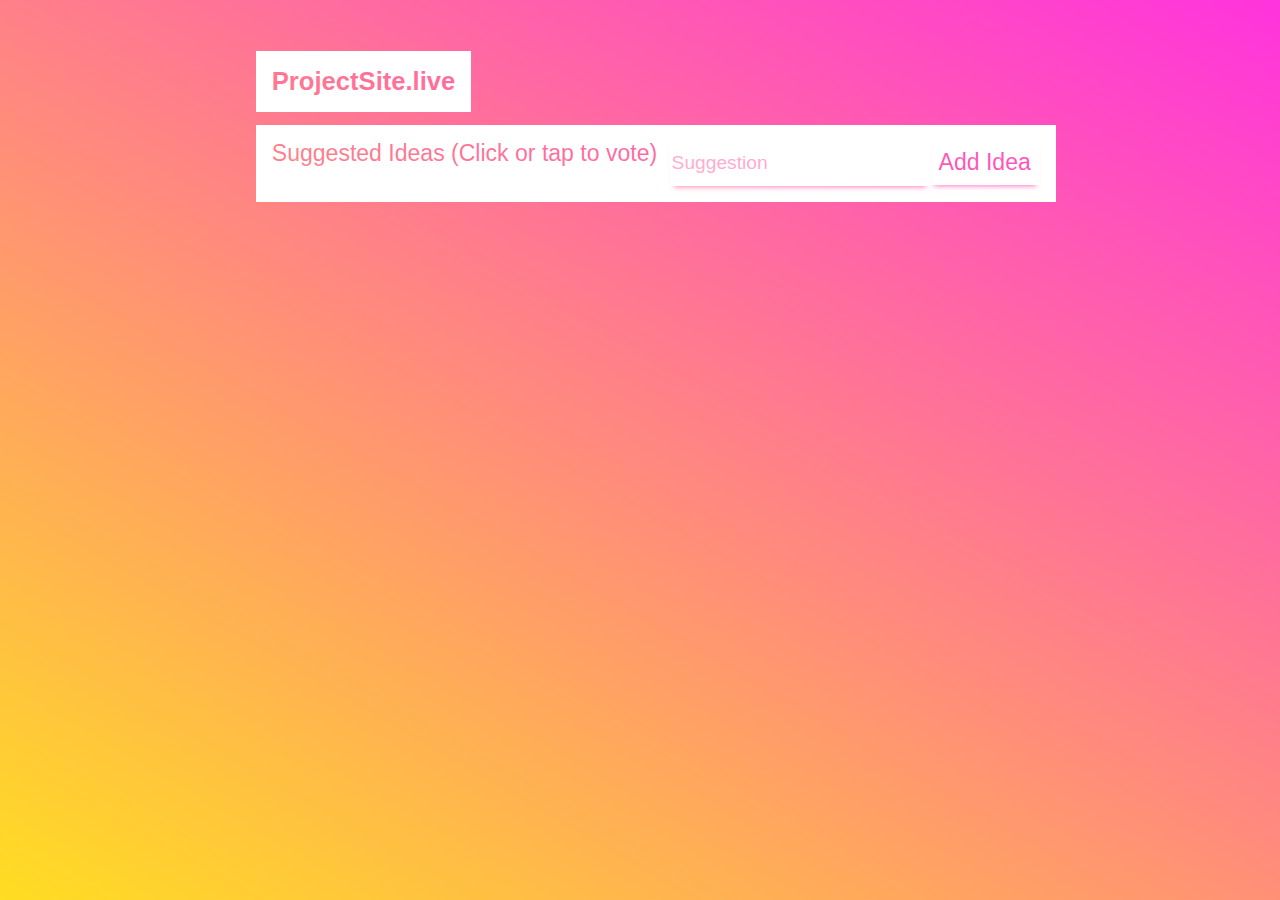
==== index.html @ fa2a5127 "Working" ====
<!DOCTYPE html>
<!-- COPYRIGHT © 2019 BENJAMIN CICCARELLI -->
<html lang="en-US">
  <head>
    <meta charset="UTF-8">
    <meta http-equiv="X-UA-Compatible" content="IE=edge">
    <meta name="viewport" content="width=device-width, initial-scale=1.0">

    <title>ProjectSite</title>
    <meta property="og:title" content="ProjectSite">
    <meta property="og:locale" content="en_US">
    <link rel="shortcut icon" type="image/png" href="images/b.png"/>
    <link rel="canonical" href="http://ciccarelli.me/">
    <meta property="og:url" content="http://ciccarelli.me/">
    <meta property="og:site_name" content="Ben Ciccarelli">
    <link href="https://fonts.googleapis.com/css?family=Rubik" rel="stylesheet"> 
    <link href="https://fonts.googleapis.com/icon?family=Material+Icons" rel="stylesheet">
    <link rel="stylesheet" type="text/css" href="css/style.css">
  </head>
  <body>
    <div id="title">ProjectSite.live</div>
    <div id="content">
    	Suggested Ideas (Click or tap to vote)
    	<div class="clickable right" onclick="submit()" >Add Idea</div>
      <input id="suggestion" placeholder="Suggestion" maxlength="100">
      <div id="suggestions" style="margin-top: 4vh">
        <div class="clickable bar">Loading...</div>
      </div>
    </div>
    <div id="bg"></div>
  </body>
  <script type="text/javascript" src="js/script.js"></script>
  <script type="text/javascript" src="QuickSW.js"></script>
</html>
---- css/style.css ----
/* COPYRIGHT © 2019 BENJAMIN CICCARELLI */
::selection {
	background: rgba(0,0,0,.7);
	color: white;
}
::-moz-selection {
	background: rgba(0,0,0,.7);
	color: white;
}
::-webkit-scrollbar { 
	display: none; 
}
*{

	transition: all .1s ease-out;
	float: left;
	font-family: sans-serif;
}
html{
	scrollbar-width: none;
	scroll-behavior: smooth;
}
body {
	height: 100vh;
	background: linear-gradient(30deg,#fd2,#f3d);
	overflow-x: hidden;
	margin: 0;
	padding: 0;
}
#bg {
	top: -5px;
	left: -5px;
	position: fixed;
	z-index: -1;
	width: calc(100vw + 10px);
	height: calc(100vh + 10px);

	background-image: url("../canyon.jpg");
	background-repeat: no-repeat;
	background-size: cover;
 	filter: blur(3px);
}
#title {
	font-size: 2vw;
	font-weight: 700;
	background-color: white;
	color: black;
	display: block;
	padding: 1vw;
	margin-left: 20vw;
	margin-top: 4vw;
	text-decoration: none;
	border: 3px solid white;

	mix-blend-mode: screen;
}
@keyframes slide  {
  from {left: 120vw;}
  to {left: -220vw;}
}
@keyframes slideBack {
  from {left: -220vw;}
  to {left: 120vw;}
}
#content {
	font-weight: 400;
	font-size:1.8vw;
	background-color: white;
	color: black;
	display: block;
	padding: 1vw;
	width: 60vw;
	margin-left: 20vw;
	margin-top: 1vw;
	text-decoration: none;
	border: 3px solid white;

	mix-blend-mode: screen;
}
h1,h6{
	margin: 0
}
.bar {
	width: 55vw;
	margin-bottom: 1vh;
}
.right {
	float: right;
}
.clickable {
	user-select: none; /* supported by Chrome and Opera */
   -webkit-user-select: none; /* Safari */
   -khtml-user-select: none; /* Konqueror HTML */
   -moz-user-select: none; /* Firefox */
   -ms-user-select: none; /* Internet Explorer/Edge */
	padding: 1vh;
	box-shadow: 0px 5px 5px -4px #333;
	cursor: pointer;
}
.clickable:hover {
	box-shadow: 0px 6px 6px -4px #000;
}
#suggestion{
	float: right;
	outline: none;
	border: none;
	width: 20vw;

	font-size: 1.5vw;
	box-shadow: 0px 5px 5px -4px #333;
	height: calc(2vh + 2vw);
}
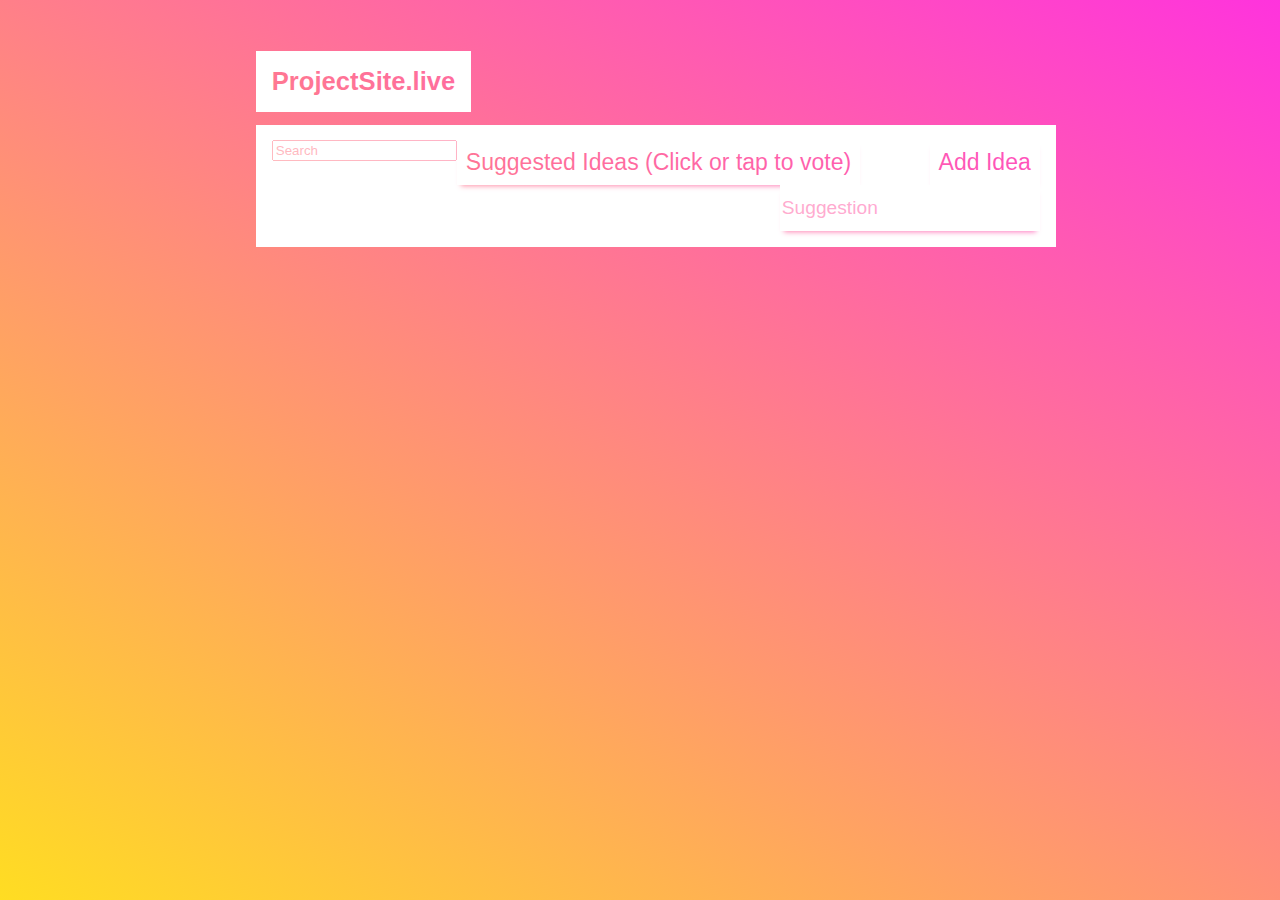
==== commit d263c954: "Continuous Search" ====
--- a/index.html
+++ b/index.html
@@ -20,9 +20,13 @@
   <body>
     <div id="title">ProjectSite.live</div>
     <div id="content">
-    	Suggested Ideas (Click or tap to vote)
+      <div id="searchBar">
+        <input id="search" placeholder="Search" maxlength="100" autocomplete="off" onkeydown="searchProjects()" onfocus="searchProjects()" onfocusout="clearSearch()">
+      </div>
+    	<div class="clickable">Suggested Ideas (Click or tap to vote)</div>
     	<div class="clickable right" onclick="submit()" >Add Idea</div>
-      <input id="suggestion" placeholder="Suggestion" maxlength="100">
+      <input id="suggestion" placeholder="Suggestion" maxlength="100" autocomplete="off">
+      
       <div id="suggestions" style="margin-top: 4vh">
         <div class="clickable bar">Loading...</div>
       </div>
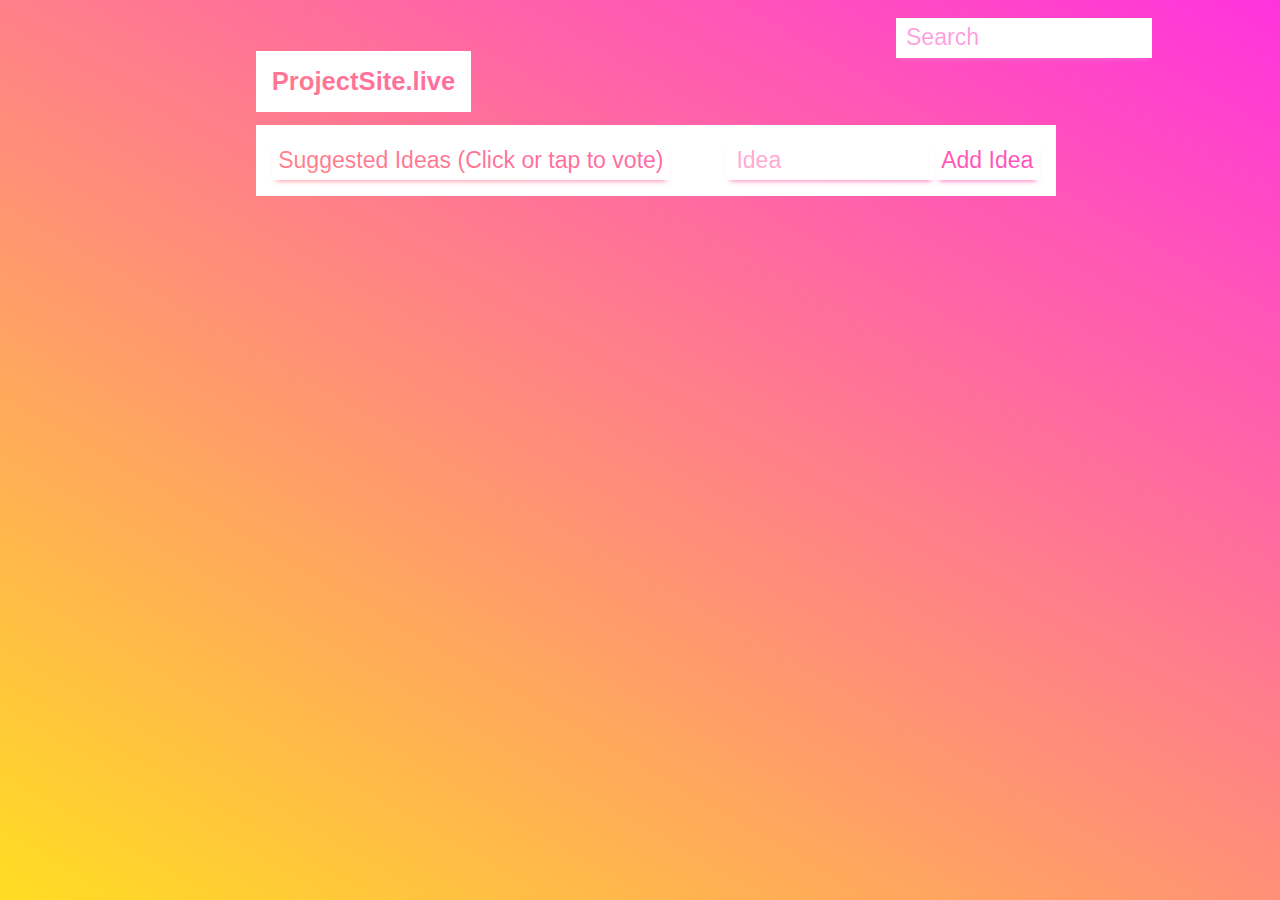
==== commit f91a8048: "https plus styling" ====
--- a/index.html
+++ b/index.html
@@ -25,7 +25,7 @@
       </div>
     	<div class="clickable">Suggested Ideas (Click or tap to vote)</div>
     	<div class="clickable right" onclick="submit()" >Add Idea</div>
-      <input id="suggestion" placeholder="Suggestion" maxlength="100" autocomplete="off">
+      <input id="suggestion" placeholder="Idea" maxlength="100" autocomplete="off">
       
       <div id="suggestions" style="margin-top: 4vh">
         <div class="clickable bar">Loading...</div>
--- a/css/style.css
+++ b/css/style.css
@@ -93,9 +93,9 @@
    -khtml-user-select: none; /* Konqueror HTML */
    -moz-user-select: none; /* Firefox */
    -ms-user-select: none; /* Internet Explorer/Edge */
-	padding: 1vh;
+	padding: .5vw;
 	box-shadow: 0px 5px 5px -4px #333;
-	cursor: pointer;
+	cursor: pointer;	
 }
 .clickable:hover {
 	box-shadow: 0px 6px 6px -4px #000;
@@ -104,9 +104,50 @@
 	float: right;
 	outline: none;
 	border: none;
+	width: 15vw;
+	padding: .5vw;
+	padding-left: 10px;
+	font-size: 1.8vw;
+	box-shadow: 0px 5px 5px -4px #333;
+}
+#search {
+	border-radius: 0px;
+	margin-bottom: 1vh;
+	padding-left: 10px;
+	float: left;
+	position: relative;
+	outline: none;
+	border: none;
 	width: 20vw;
+	font-size: 1.8vw;
+    box-sizing: border-box;
 
+	padding: .5vw;
+	padding-left: 10px;
+	box-shadow: 0px 5px 5px -4px #333;
+}
+.result {
+	color: black;
 	font-size: 1.5vw;
-	box-shadow: 0px 5px 5px -4px #333;
-	height: calc(2vh + 2vw);
-}+	position: relative;
+	background-color: white;
+	text-decoration: none;
+	margin-bottom: .5vh;
+	width: 20vw;
+}
+#searchBar {
+	padding-left: 10px;
+	position: fixed;
+	outline: none;
+	border: none;
+	width: 20vw;
+	overflow-x: hidden;
+	right: 10vw;
+	top: 2vh;
+}
+hr {
+	float: right;
+	width: 60vw;
+	color:black;
+	/*border: 1px #000;*/
+}
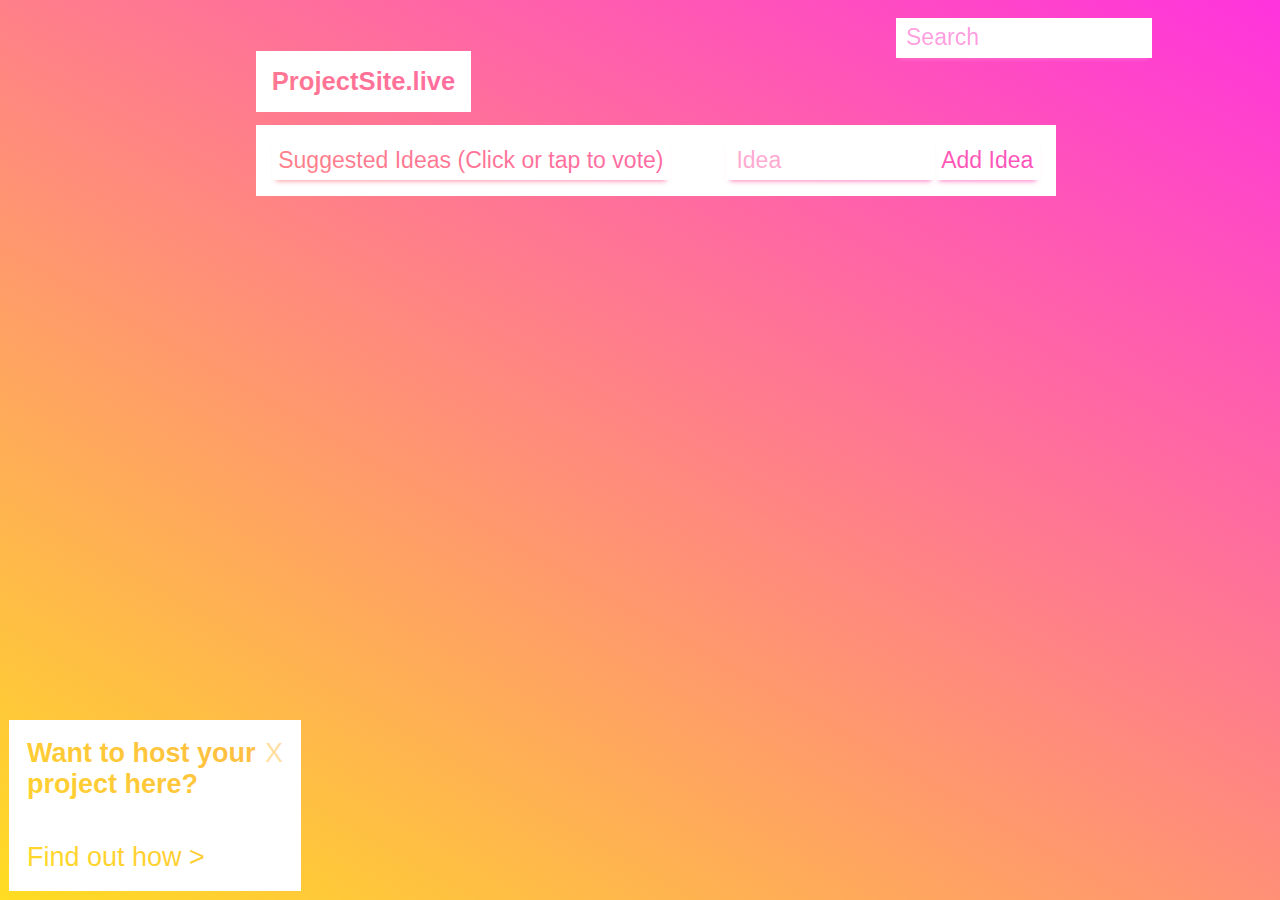
==== commit 6932ff1d: "Clunky fix for timing issue with link" ====
--- a/index.html
+++ b/index.html
@@ -18,10 +18,11 @@
     <link rel="stylesheet" type="text/css" href="css/style.css">
   </head>
   <body>
-    <div id="title">ProjectSite.live</div>
+    <div id="title" onclick="window.location.href='index.html'">ProjectSite.live</div>
+    <div class="notif"><h1>Want to host your project here?</h1><a href="host.html">Find out how ></a><div class="dismiss" onclick="this.parentNode.style = 'display:none'">X</div></div>
     <div id="content">
       <div id="searchBar">
-        <input id="search" placeholder="Search" maxlength="100" autocomplete="off" onkeydown="searchProjects()" onfocus="searchProjects()" onfocusout="clearSearch()">
+        <input id="search" placeholder="Search" maxlength="100" autocomplete="off" onkeydown="searchProjects()" onfocus="searchProjects()" onfocusout="setTimeout(clearSearch,200)">
       </div>
     	<div class="clickable">Suggested Ideas (Click or tap to vote)</div>
     	<div class="clickable right" onclick="submit()" >Add Idea</div>
--- a/css/style.css
+++ b/css/style.css
@@ -110,9 +110,42 @@
 	font-size: 1.8vw;
 	box-shadow: 0px 5px 5px -4px #333;
 }
+.notif {
+	background-color: white;
+	position: fixed;
+	bottom: 1vh;
+	left: 1vh;
+	padding: 2vh;
+	font-size: 3vh;
+	width: 20vw;
+	height: 15vh;
+	mix-blend-mode: screen;
+}
+a {
+	position: relative;
+	float: none;
+}
+.notif > a {
+	position: absolute;
+	left: 2vh;
+	bottom: 2vh;
+	color: #000;
+	text-decoration: none;
+}
+.notif h1 {
+	font-size: 3vh;
+	margin-bottom: .7vh; 
+}
+.dismiss {
+	color: grey;
+	position: absolute;
+	top: 2vh;
+	right: 2vh;
+	cursor: pointer;
+}
 #search {
 	border-radius: 0px;
-	margin-bottom: 1vh;
+	margin-bottom: .5vh;
 	padding-left: 10px;
 	float: left;
 	position: relative;
@@ -150,4 +183,4 @@
 	width: 60vw;
 	color:black;
 	/*border: 1px #000;*/
-}
+}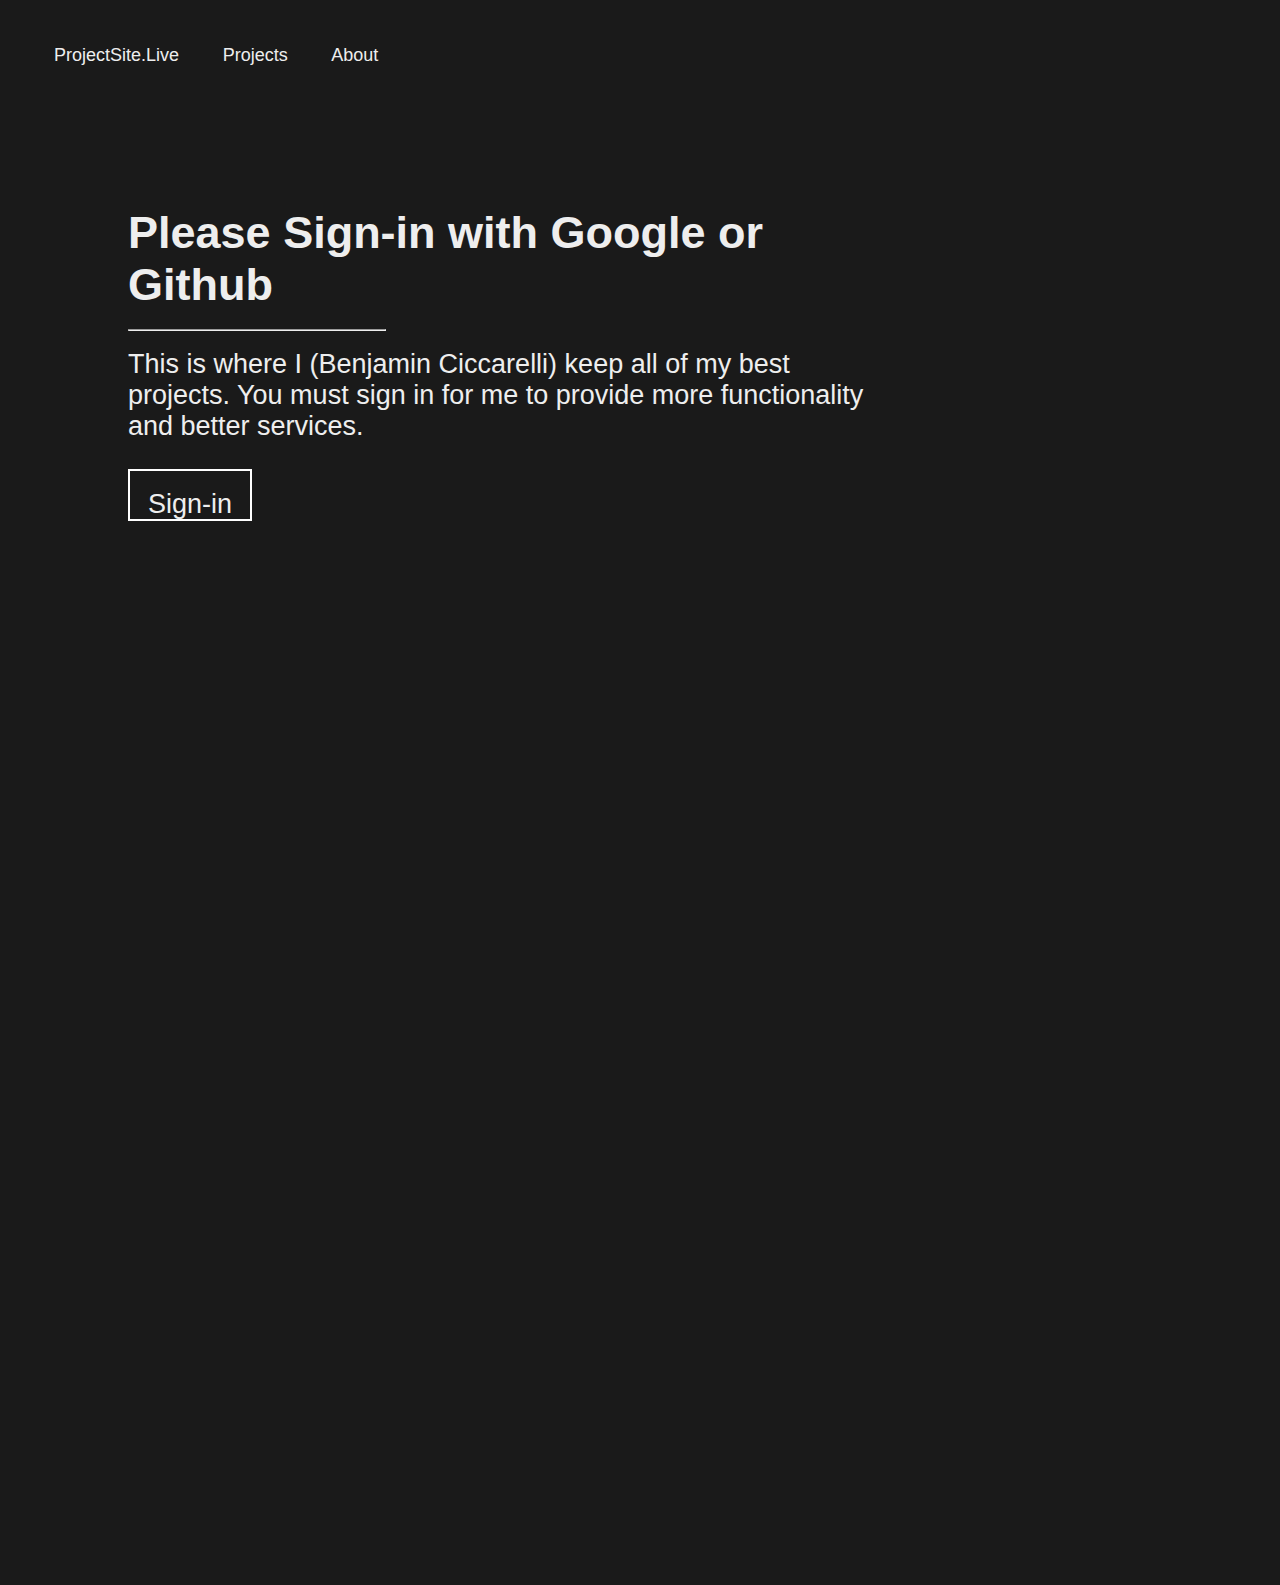
==== commit 4d09d99b: "Stylistic changes" ====
--- a/index.html
+++ b/index.html
@@ -6,10 +6,12 @@
     <meta http-equiv="X-UA-Compatible" content="IE=edge">
     <meta name="viewport" content="width=device-width, initial-scale=1.0">
 
-    <title>ProjectSite</title>
-    <meta property="og:title" content="ProjectSite">
+    <title>ProjectSite.Live | Benjamin Ciccarelli's Best Projects</title>
+    <meta name="google-signin-client_id" content="288567439997-ug7m9a6mvll9rfditodqb00d8js9v4c4.apps.googleusercontent.com">
+    <meta property="og:title" content="Web Services">
     <meta property="og:locale" content="en_US">
-    <link rel="shortcut icon" type="image/png" href="images/b.png"/>
+    <link rel="shortcut icon" type="image/png" href="assets/icon.png"/>
+    <link rel="icon" href="icon.png">
     <link rel="canonical" href="http://ciccarelli.me/">
     <meta property="og:url" content="http://ciccarelli.me/">
     <meta property="og:site_name" content="Ben Ciccarelli">
@@ -18,22 +20,51 @@
     <link rel="stylesheet" type="text/css" href="css/style.css">
   </head>
   <body>
-    <div id="title" onclick="window.location.href='index.html'">ProjectSite.live</div>
-    <div class="notif"><h1>Want to host your project here?</h1><a href="host.html">Find out how ></a><div class="dismiss" onclick="this.parentNode.style = 'display:none'">X</div></div>
-    <div id="content">
-      <div id="searchBar">
-        <input id="search" placeholder="Search" maxlength="100" autocomplete="off" onkeydown="searchProjects()" onfocus="searchProjects()" onfocusout="setTimeout(clearSearch,200)">
+    <div id="clickOut"></div>
+    <div id="dropDown">
+      <div class="skewed dropDownDivider">
+        <h1>Sign-in</h1>
+        <p>
+          Sign-in to have access to various features + projects across the site
+        </p>
       </div>
-    	<div class="clickable">Suggested Ideas (Click or tap to vote)</div>
-    	<div class="clickable right" onclick="submit()" >Add Idea</div>
-      <input id="suggestion" placeholder="Idea" maxlength="100" autocomplete="off">
-      
-      <div id="suggestions" style="margin-top: 4vh">
-        <div class="clickable bar">Loading...</div>
+      <div id="dropDownContent">
+        <div id="signIn" class="g-signin2" data-onsuccess="onSignIn"></div>
+        <a onclick="onSignIn();" class="clickable" style="margin-top: 15vh;"> Sign-In As Guest </a>
+        <a class="warning">Warning: Signing in as a guest will let you view other products but not use them. </a>
       </div>
     </div>
-    <div id="bg"></div>
+    <div id="menu">
+      <span class="menuButton unselectable secondary">
+        <p>
+          ProjectSite.Live
+        </p>
+      </span>
+      <span class="menuButton unselectable">
+        <p>
+          Projects
+        </p>
+      </span>
+      <span class="menuButton unselectable">
+        <p>
+          About
+        </p>
+      </span>
+    </div>
+    <div id = "menuRight">
+    </div>
+    <div class="graphic"></div>
+    <div id="signInRequest" class="miniHero">
+      <h1>Please Sign-in with Google or Github</h1>
+      <hr>
+      <p>This is where I (Benjamin Ciccarelli) keep all of my best projects. You must sign in for me to provide more functionality and better services.</p>
+      <button id="login" class="menuButton unselectable hollowButton center">
+          Sign-in
+      </button>
+    </div>
   </body>
   <script type="text/javascript" src="js/script.js"></script>
-  <script type="text/javascript" src="QuickSW.js"></script>
+  <script type="text/javascript" src="js/animate.js"></script>
+  <script type="text/javascript" src="js/particles.min.js"></script>
+  <script src="https://apis.google.com/js/platform.js" async defer></script>
 </html>
--- a/css/style.css
+++ b/css/style.css
@@ -1,186 +1,168 @@
 /* COPYRIGHT © 2019 BENJAMIN CICCARELLI */
+*{
+	--bg-color: #222;
+	--secondary-color: #8f9;
+	--text-color: #eee;
+	--dark-highlight: #555;
+	--error-color: #d43;
+	transition: all .4s ease-out;
+	float: left;
+	font-family: sans-serif;
+}
 ::selection {
-	background: rgba(0,0,0,.7);
+	background: var(--secondary-color);
 	color: white;
 }
 ::-moz-selection {
-	background: rgba(0,0,0,.7);
+	background: var(--secondary-color);
 	color: white;
 }
 ::-webkit-scrollbar { 
 	display: none; 
 }
-*{
-
-	transition: all .1s ease-out;
-	float: left;
-	font-family: sans-serif;
-}
-html{
-	scrollbar-width: none;
-	scroll-behavior: smooth;
-}
 body {
-	height: 100vh;
-	background: linear-gradient(30deg,#fd2,#f3d);
+	color: var(--text-color);
+	background-color: #1a1a1a;
+	width: 100vw;
 	overflow-x: hidden;
 	margin: 0;
 	padding: 0;
+	font-weight: 400;
 }
-#bg {
-	top: -5px;
-	left: -5px;
+hr {
+	width: 20vw; 
+	margin: 2vh; 
+	margin-left: 0;
+	color: var(--secondary-color);
+}
+#menu {
+	margin-top: 4vh;
+	margin-left: 5vh;
+	align-items: stretch;
+}
+.skewed {
+	transform: skew(-15deg);
+}
+.skewed p {
+	transform: skew(15deg);
+}
+.skewed h1 {
+	transform: skew(15deg);
+}
+#menuRight {
+	position: absolute;
+	right: 0;
+	margin-right: 2vw;
+}
+.menuButton {
+	color: var(--text-color);
+	border: none;
+	cursor: pointer;
+	margin-right: 2vw;
+	height: 4vw;
+}
+.menuButton p {
+	margin: 1vh;
+	font-size: 2vh;
+}
+.menuButton:hover {
+	color: #555;
+}
+.unselectable {
+    user-select: none;
+    -moz-user-select: none;
+    -khtml-user-select: none;
+    -webkit-user-select: none;
+    -o-user-select: none;
+}
+.miniHero {
+	position: relative;
+	margin: 10vw;
+	margin-top: 10vh;
+	width: 60vw;
+	height: 100vw;
+}
+.miniHero h1 {
+	width: 100%;
+	margin-bottom: 0; 
+	font-size: 5vh;
+}
+.miniHero p {
+	margin-top: 0;
+	font-size: 3vh;
+}
+.sideCanvas {
+	left: 0;
+	position: absolute;
+	top: 20vh;
+	width: 100vw;
+	height: 50vh;
+	background-color: #1a1a1a;
+}
+.hollowButton {
+	padding: 2vh;
+	font-size: 3vh; 
+	min-width: 5vw;
+	background-color: #1a1a1a;
+	border: .3vh solid white;
+	text-align: center;
+}
+.hollowButton:hover {
+	color: var(--secondary-color);
+	border-color: var(--secondary-color);
+	background-color: var(--secondary-color)
+}
+#dropDown {
+	overflow: hidden;
 	position: fixed;
-	z-index: -1;
-	width: calc(100vw + 10px);
-	height: calc(100vh + 10px);
-
-	background-image: url("../canyon.jpg");
-	background-repeat: no-repeat;
-	background-size: cover;
- 	filter: blur(3px);
+	z-index: 100;
+	width: 50vw;
+	height: 50vh;
+	top: -50vh;
+	left: 25vw;
+	background-color: #222;
 }
-#title {
-	font-size: 2vw;
-	font-weight: 700;
-	background-color: white;
-	color: black;
-	display: block;
-	padding: 1vw;
-	margin-left: 20vw;
-	margin-top: 4vw;
-	text-decoration: none;
-	border: 3px solid white;
-
-	mix-blend-mode: screen;
+#clickOut {
+	display: none;
+	opacity: .6;
+	position: fixed;
+	z-index: 99;
+	width: 100vw;
+	height: 100vh;
+	background-color: black;
 }
-@keyframes slide  {
-  from {left: 120vw;}
-  to {left: -220vw;}
+.dropDownDivider {
+	width: 27vw;
+	position: absolute;
+	left: -5vw;
+	height: 100%;
+	background-color: var(--dark-highlight);
+	border-right: var(--secondary-color) solid 4vh; 
 }
-@keyframes slideBack {
-  from {left: -220vw;}
-  to {left: 120vw;}
+.dropDownDivider h1 {
+	font-size: 7vh;
+	margin-left: 5vw;
+	margin-bottom: 1vh;
+	width: 20vw;
 }
-#content {
-	font-weight: 400;
-	font-size:1.8vw;
-	background-color: white;
-	color: black;
-	display: block;
-	padding: 1vw;
-	width: 60vw;
-	margin-left: 20vw;
-	margin-top: 1vw;
-	text-decoration: none;
-	border: 3px solid white;
-
-	mix-blend-mode: screen;
+.dropDownDivider p {
+	font-size: 2.2vh;
+	margin-left: 6vw;
+	width: 18vw;
 }
-h1,h6{
-	margin: 0
+.warning {
+	color: var(--error-color);
 }
-.bar {
-	width: 55vw;
-	margin-bottom: 1vh;
+#dropDownContent {
+	position: absolute;
+	width: 20vw;
+	right: 2vw;
+	top:5vw;
 }
-.right {
-	float: right;
+.secondary {
+	background-color: var(--secondary)
 }
 .clickable {
-	user-select: none; /* supported by Chrome and Opera */
-   -webkit-user-select: none; /* Safari */
-   -khtml-user-select: none; /* Konqueror HTML */
-   -moz-user-select: none; /* Firefox */
-   -ms-user-select: none; /* Internet Explorer/Edge */
-	padding: .5vw;
-	box-shadow: 0px 5px 5px -4px #333;
-	cursor: pointer;	
-}
-.clickable:hover {
-	box-shadow: 0px 6px 6px -4px #000;
-}
-#suggestion{
-	float: right;
-	outline: none;
-	border: none;
-	width: 15vw;
-	padding: .5vw;
-	padding-left: 10px;
-	font-size: 1.8vw;
-	box-shadow: 0px 5px 5px -4px #333;
-}
-.notif {
-	background-color: white;
-	position: fixed;
-	bottom: 1vh;
-	left: 1vh;
-	padding: 2vh;
-	font-size: 3vh;
-	width: 20vw;
-	height: 15vh;
-	mix-blend-mode: screen;
-}
-a {
-	position: relative;
-	float: none;
-}
-.notif > a {
-	position: absolute;
-	left: 2vh;
-	bottom: 2vh;
-	color: #000;
-	text-decoration: none;
-}
-.notif h1 {
-	font-size: 3vh;
-	margin-bottom: .7vh; 
-}
-.dismiss {
-	color: grey;
-	position: absolute;
-	top: 2vh;
-	right: 2vh;
-	cursor: pointer;
-}
-#search {
-	border-radius: 0px;
-	margin-bottom: .5vh;
-	padding-left: 10px;
-	float: left;
-	position: relative;
-	outline: none;
-	border: none;
-	width: 20vw;
-	font-size: 1.8vw;
-    box-sizing: border-box;
-
-	padding: .5vw;
-	padding-left: 10px;
-	box-shadow: 0px 5px 5px -4px #333;
-}
-.result {
-	color: black;
-	font-size: 1.5vw;
-	position: relative;
-	background-color: white;
-	text-decoration: none;
-	margin-bottom: .5vh;
-	width: 20vw;
-}
-#searchBar {
-	padding-left: 10px;
-	position: fixed;
-	outline: none;
-	border: none;
-	width: 20vw;
-	overflow-x: hidden;
-	right: 10vw;
-	top: 2vh;
-}
-hr {
-	float: right;
-	width: 60vw;
-	color:black;
-	/*border: 1px #000;*/
+	cursor: pointer; 
+	text-decoration: underline;
 }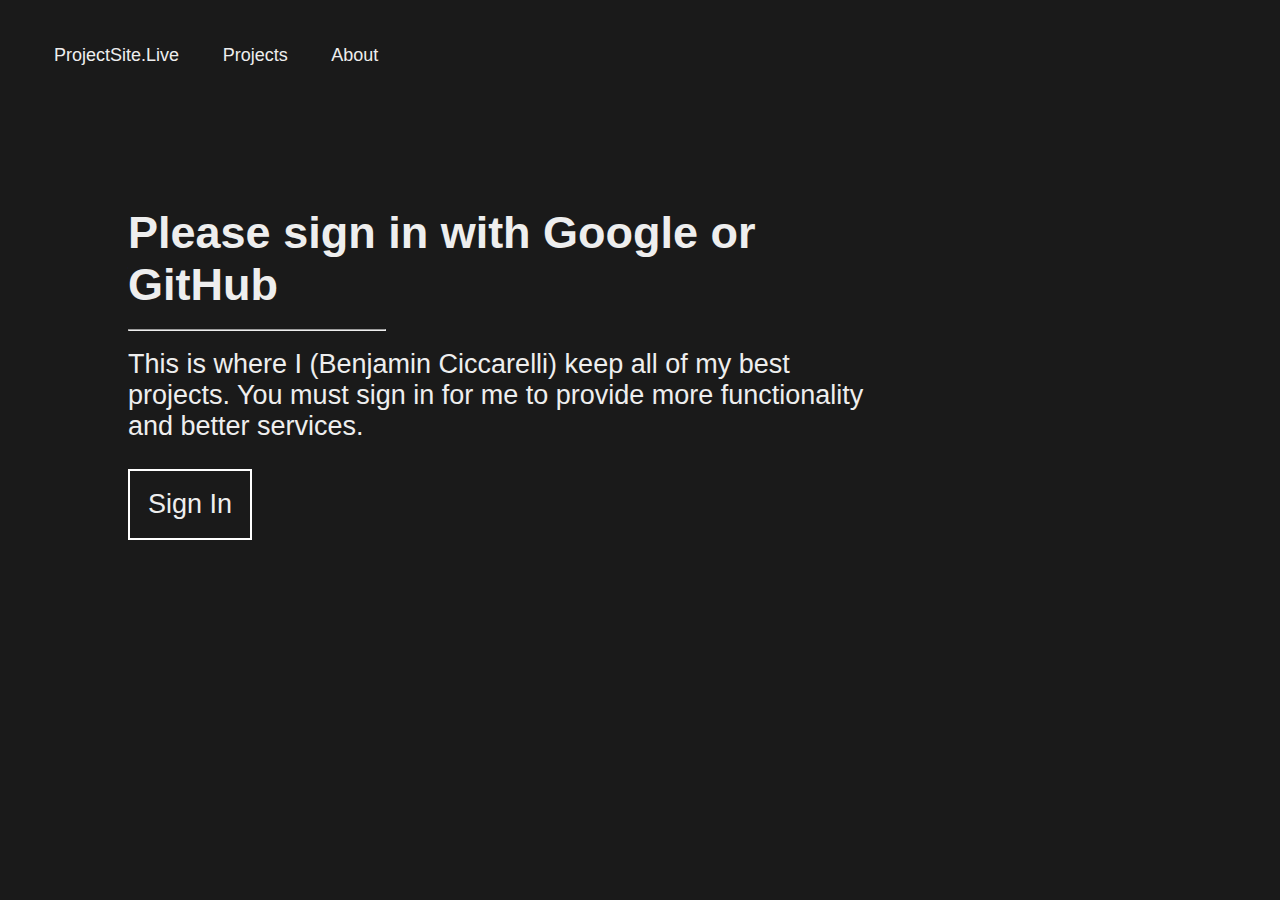
==== commit 1f398735: "Styling" ====
--- a/index.html
+++ b/index.html
@@ -8,7 +8,8 @@
 
     <title>ProjectSite.Live | Benjamin Ciccarelli's Best Projects</title>
     <meta name="google-signin-client_id" content="288567439997-ug7m9a6mvll9rfditodqb00d8js9v4c4.apps.googleusercontent.com">
-    <meta property="og:title" content="Web Services">
+    <meta property="og:title" content="My Projects">
+    <meta property="og:description" content="Benjamin Ciccarelli's projects online. See my work or try some of the services I've created. ">
     <meta property="og:locale" content="en_US">
     <link rel="shortcut icon" type="image/png" href="assets/icon.png"/>
     <link rel="icon" href="icon.png">
@@ -23,48 +24,40 @@
     <div id="clickOut"></div>
     <div id="dropDown">
       <div class="skewed dropDownDivider">
-        <h1>Sign-in</h1>
+      </div>
+      <div class="dropDownContentLeft">
+        <h1>Project Access</h1>
         <p>
-          Sign-in to have access to various features + projects across the site
+          Sign in to have access to various features and projects across the site. For info on data collected, check <a href="privacy.html">here.</a>
         </p>
       </div>
       <div id="dropDownContent">
-        <div id="signIn" class="g-signin2" data-onsuccess="onSignIn"></div>
-        <a onclick="onSignIn();" class="clickable" style="margin-top: 15vh;"> Sign-In As Guest </a>
-        <a class="warning">Warning: Signing in as a guest will let you view other products but not use them. </a>
+        <h1 style="text-align: center; width: 20vw;">Sign in:</h1>
+        <div id="signIn" class="g-signin2" data-onsuccess="onSignIn" style="margin-left:5vw"></div>
+      </div>
+      <div class="warning menuMessage">
+        <p onclick="onSignIn();" class="clickable fillWidth" style="margin-bottom: 1vh;"> Sign In As Guest </p>
+        Warning: Signing in as a guest will let you view other products but not use them. 
       </div>
     </div>
-    <div id="menu">
-      <span class="menuButton unselectable secondary">
-        <p>
-          ProjectSite.Live
-        </p>
-      </span>
-      <span class="menuButton unselectable">
-        <p>
-          Projects
-        </p>
-      </span>
-      <span class="menuButton unselectable">
-        <p>
-          About
-        </p>
-      </span>
-    </div>
-    <div id = "menuRight">
-    </div>
-    <div class="graphic"></div>
+    <div id="menuHolder"></div>
     <div id="signInRequest" class="miniHero">
-      <h1>Please Sign-in with Google or Github</h1>
+      <h1>Please sign in with Google or GitHub</h1>
       <hr>
       <p>This is where I (Benjamin Ciccarelli) keep all of my best projects. You must sign in for me to provide more functionality and better services.</p>
       <button id="login" class="menuButton unselectable hollowButton center">
-          Sign-in
+          Sign In
+      </button>
+    </div>
+    <div id="content" class="miniHero">
+      <h1>Welcome</h1>
+      <hr>
+      <p> You can check out my projects here: </p>
+      <button onclick="window.location='projects.html'" class="menuButton unselectable hollowButton center">
+          Projects
       </button>
     </div>
   </body>
   <script type="text/javascript" src="js/script.js"></script>
-  <script type="text/javascript" src="js/animate.js"></script>
-  <script type="text/javascript" src="js/particles.min.js"></script>
   <script src="https://apis.google.com/js/platform.js" async defer></script>
 </html>
--- a/css/style.css
+++ b/css/style.css
@@ -52,21 +52,22 @@
 #menuRight {
 	position: absolute;
 	right: 0;
-	margin-right: 2vw;
+	margin-top: 4vh;
+	margin-right: 5vh;
 }
 .menuButton {
 	color: var(--text-color);
 	border: none;
 	cursor: pointer;
 	margin-right: 2vw;
-	height: 4vw;
+	min-height: 4vw;
 }
 .menuButton p {
 	margin: 1vh;
 	font-size: 2vh;
 }
 .menuButton:hover {
-	color: #555;
+	color: var(--secondary-color);;
 }
 .unselectable {
     user-select: none;
@@ -80,7 +81,6 @@
 	margin: 10vw;
 	margin-top: 10vh;
 	width: 60vw;
-	height: 100vw;
 }
 .miniHero h1 {
 	width: 100%;
@@ -88,6 +88,7 @@
 	font-size: 5vh;
 }
 .miniHero p {
+	width: 100%;
 	margin-top: 0;
 	font-size: 3vh;
 }
@@ -132,12 +133,12 @@
 	background-color: black;
 }
 .dropDownDivider {
-	width: 27vw;
+	width: 100%;
 	position: absolute;
-	left: -5vw;
+	left: -57%;
 	height: 100%;
 	background-color: var(--dark-highlight);
-	border-right: var(--secondary-color) solid 4vh; 
+	border-right: var(--secondary-color) solid 2.5vw; 
 }
 .dropDownDivider h1 {
 	font-size: 7vh;
@@ -159,10 +160,33 @@
 	right: 2vw;
 	top:5vw;
 }
-.secondary {
-	background-color: var(--secondary)
-}
 .clickable {
+	color: var(--secondary-color);
 	cursor: pointer; 
 	text-decoration: underline;
+}
+.fillWidth {
+	width: 100%
+}
+#content {
+	display: none;
+}
+#signOut {
+	display: none;
+}
+.dropDownContentLeft{
+	width: 35%;
+	position: absolute;
+	margin-left: 3vh;
+	margin-top: 1vh; 
+}
+.menuMessage {
+	position: absolute;
+	right: 2vw;
+	bottom: 5vh;
+	width: 40%;
+}
+a {
+	float: none;
+	color: var(--secondary-color);
 }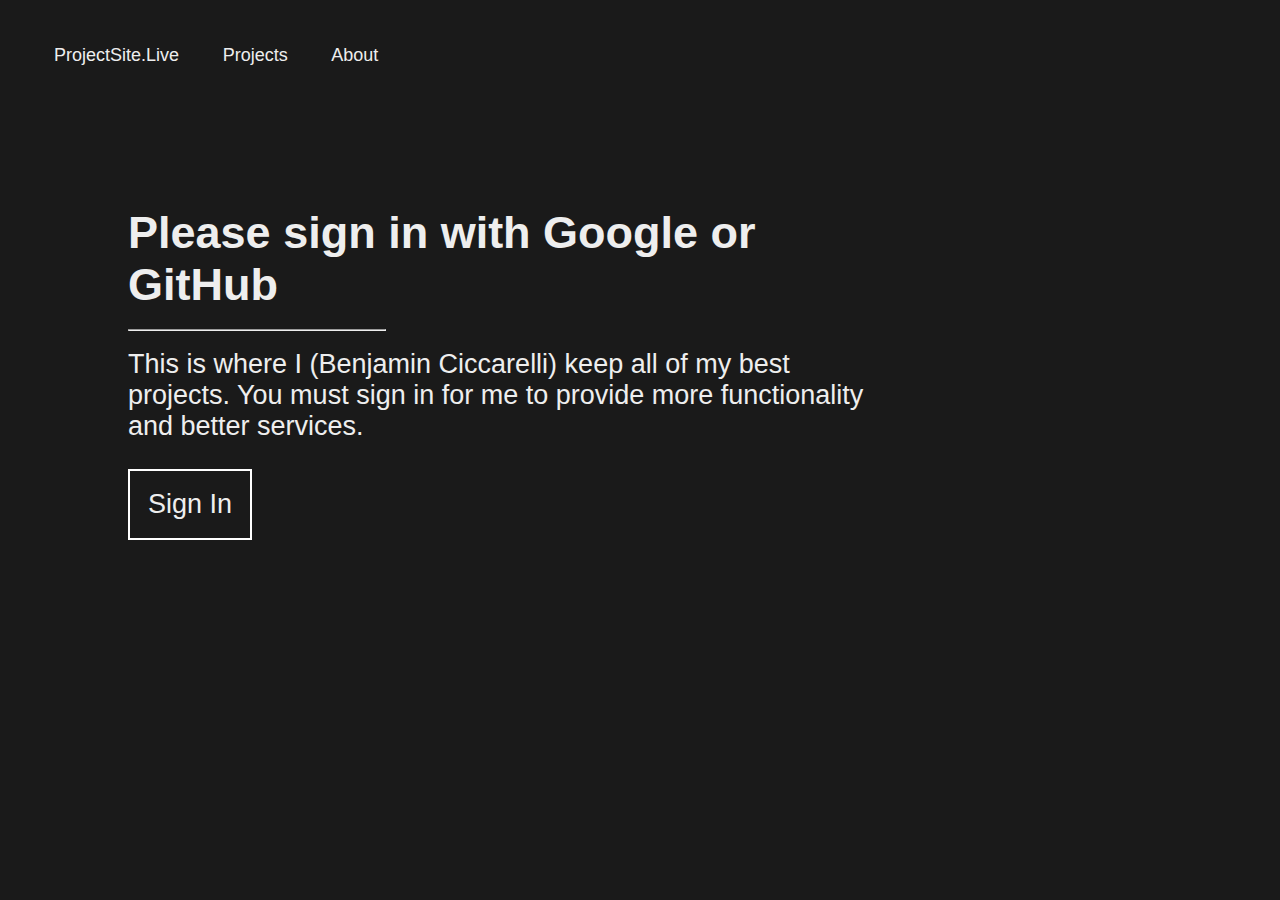
==== commit 9f5e9ebb: "Styling" ====
--- a/index.html
+++ b/index.html
@@ -50,12 +50,12 @@
       </button>
     </div>
     <div id="content" class="miniHero">
-      <h1>Welcome</h1>
+      <!--<h1>Welcome</h1>
       <hr>
       <p> You can check out my projects here: </p>
       <button onclick="window.location='projects.html'" class="menuButton unselectable hollowButton center">
           Projects
-      </button>
+      </button>-->
     </div>
   </body>
   <script type="text/javascript" src="js/script.js"></script>
